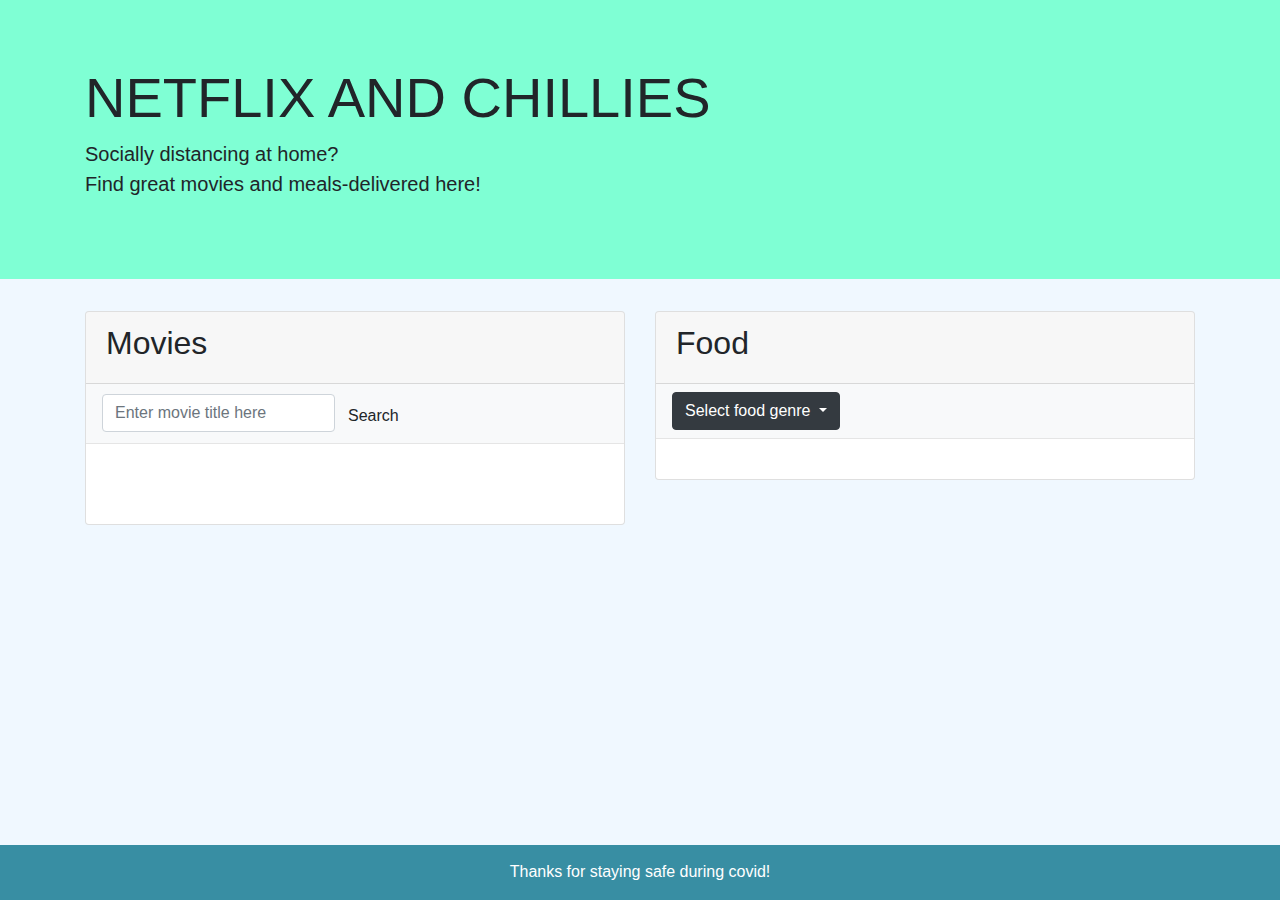
==== index2.html @ ed5594a0 "commented out search til its maybe needed?" ====
<!DOCTYPE html>
<html lang="en">

<head>
    <meta charset="UTF-8">
    <meta name="viewport" content="width=device-width, initial-scale=1.0">

    <!--Bootstrap Link-->
    <link rel="stylesheet" href="https://stackpath.bootstrapcdn.com/bootstrap/4.3.1/css/bootstrap.min.css"
        integrity="sha384-ggOyR0iXCbMQv3Xipma34MD+dH/1fQ784/j6cY/iJTQUOhcWr7x9JvoRxT2MZw1T" crossorigin="anonymous">


    <!--CSS Link-->
    <link rel="stylesheet" href="assets/style.css">

    <title>Netflix and Chillies</title>
</head>

<body>

    <header>
        <div class="jumbotron jumbotron-fluid" id="jumbo">
            <div class="container">
                <h1 class="display-4">NETFLIX AND CHILLIES</h1>
                <p class="lead">Socially distancing at home?<br>Find great movies and meals-delivered here!</p>
            </div>
        </div>
    </header>

    <div class="container" id="main-content">
        <div class="row">

            <!--DIV column 1 MOVIES-->
            <div class="col">
                <div class="card" style="width: 100%">
                    <div class="card-header">
                        <h2>Movies</h2>
                    </div>
                    <nav class="navbar navbar-light bg-light">
                        <form class="form-inline">
                            <input class="form-control" type="search" id="movie-search"
                                placeholder="Enter movie title here">
                            <button type="button" class="btn btn-light" id="searchButton"
                                style="margin-top: 5px">Search</button>
                        </form>
                    </nav>
                    <hr>
                    <div class="card-body" id="movie-section">
                    </div>
                    <div class="card-body" id="movie-links">
                    </div>
                </div>
            </div>

            <!--DIV column 2 FOOD-->
            <div class="col">
                <div class="card" style="width: 100%">
                    <div class="card-header">
                        <h2>Food</h2>
                    </div>

                    <nav class="navbar navbar-light bg-light">
                        <div class="dropdown">
                            <!-- <input class="form-control" type="search" id="city-search" placeholder="Your City"> commented out til we try to add searches-->
                            <button class="btn btn-dark dropdown-toggle" type="button" id="dropdownMenuButton"
                                data-toggle="dropdown" aria-haspopup="true" aria-expanded="false">
                                Select food genre
                            </button>
                            <div class="dropdown-menu" aria-labelledby="dropdownMenuButton">
                                <a class="dropdown-item" id="1">American</a>
                                <a class="dropdown-item" id="3">Asian</a>
                                <a class="dropdown-item" id="193">BBQ</a>
                                <a class="dropdown-item" id="182">Breakfast</a>
                                <a class="dropdown-item" id="168">Burger</a>
                                <a class="dropdown-item" id="25">Chinese</a>
                                <a class="dropdown-item" id="100">Desserts</a>
                                <a class="dropdown-item" id="40">Fast Food</a>
                                <a class="dropdown-item" id="143">Healthy Food</a>
                                <a class="dropdown-item" id="148">Indian</a>
                                <a class="dropdown-item" id="55">Italian</a>
                                <a class="dropdown-item" id="73">Mexican</a>
                                <a class="dropdown-item" id="82">Pizza</a>
                                <a class="dropdown-item" id="83">Seafood</a>
                                <a class="dropdown-item" id="177">Sushi</a>
                                <a class="dropdown-item" id="308">Vegetarian</a>
                            </div>
                        </div>
                    </nav>
                    <hr>
                    <div class="card-body" id="food-section">
                    </div>
                </div>
            </div>
        </div>

    </div>
    </div>

    <!--SPACEHOLDER FOR EASIER SCROLLING-->
    <div id="space-holder"></div>
    <div class="footer">
        <p>Thanks for staying safe during covid!</p>
    </div>

    <!--JQUERY AND SCRIPT LINKS-->
    <script src="https://code.jquery.com/jquery-3.4.1.slim.min.js"
        integrity="sha384-J6qa4849blE2+poT4WnyKhv5vZF5SrPo0iEjwBvKU7imGFAV0wwj1yYfoRSJoZ+n" crossorigin="anonymous">
        </script>
    <script src="https://cdn.jsdelivr.net/npm/popper.js@1.16.0/dist/umd/popper.min.js"
        integrity="sha384-Q6E9RHvbIyZFJoft+2mJbHaEWldlvI9IOYy5n3zV9zzTtmI3UksdQRVvoxMfooAo" crossorigin="anonymous">
        </script>
    <script src="https://stackpath.bootstrapcdn.com/bootstrap/4.4.1/js/bootstrap.min.js"
        integrity="sha384-wfSDF2E50Y2D1uUdj0O3uMBJnjuUD4Ih7YwaYd1iqfktj0Uod8GCExl3Og8ifwB6" crossorigin="anonymous">
        </script>


    <script src="https://cdnjs.cloudflare.com/ajax/libs/jquery/3.2.1/jquery.min.js"></script>
    <script src="assets/script.js"></script>


</body>

</html>
---- assets/style.css ----
*{
  box-sizing: border-box;
}
body {
    background-color: aliceblue;
}

#jumbo{
  background-color: aquamarine;
}

.header{
    height: 40px;
    position: center;
    font-family: Arial, Helvetica, sans-serif; 
    font-size: 35px;
    color: black;
    margin-bottom: 6px;
}

#main-content{
  width: 100%;
  margin: auto;
}

  .column {
    margin:20px;
    width: 50%;
    padding: 10px;
    height: 300px; 
  }
  .search-box {
    position: absolute;
    top: 50%;
    left: 50%;
    transform: translate(-50%, -50%);
    background: #666666;
    height: 40px;
    border-radius: 40px;
    padding: 10px;
    display: flex;
    justify-content: space-between;
  }
  .search-box:hover > .search-txt {
    width: 240px;
    padding: 0 6px;
  }
  .search-box:hover > .search-btn {
    background: white;
    color: black;
  }
  .search-btn {
    color: #eeeeee;
    width: 40px;
    height: 40px;
    border-radius: 50%;
    background: #2f3640;
    display: flex;
    justify-content: center;
    align-items: center;
    transition: 0.4s;
    color: white;
    cursor: pointer;
    text-decoration: none;
  }
  .search-btn > i {
    font-size: 20px;
  }
  .search-txt {
    border: none;
    background: none;
    outline: none;
    padding: 0;
    color: white;
    font-size: 16px;
    transition: 0.4s;
    line-height: 40px;
    width: 0px;
    font-weight: bold;
  }
hr{
  margin:0;
}

.dropbtn {
  background-color: #3498DB;
  color: white;
   padding: 16px;
   font-size: 16px;
  border: none;
  cursor: pointer;
 }
 /* Dropdown button on hover & focus */
 .dropbtn:hover, .dropbtn:focus {
  background-color: #2980B9;
 }
 /* The container <div> - needed to position the dropdown content */
 .dropdown {
  position: relative;
  display: inline-block;
 }
 /* Dropdown Content (Hidden by Default) */
 .dropdown-content {
  display: none;
  position: absolute;
  background-color: #F1F1F1;
  min-width: 160px;
  box-shadow: 0px 8px 16px 0px rgba(0,0,0,0.2);
  z-index: 1;
 }
 /* Links inside the dropdown */
 .dropdown-content a {
  color: black;
  padding: 12px 16px;
  text-decoration: none;
  display: block;
 }
 /* Change color of dropdown links on hover */
 .dropdown-content a:hover {background-color: #ddd}
 /* Show the dropdown menu (use JS to add this class to the .dropdown-content container when the user clicks on the dropdown button) */
 .show {display:block;}
 

#space-holder{
  height:200px;
}
.footer {
  padding-top: 15px;
  position: fixed;
  left: 0;
  bottom: 0;
  width: 100%;
  background-color: rgb(56, 142, 163);
  color: white;
  text-align: center;
}
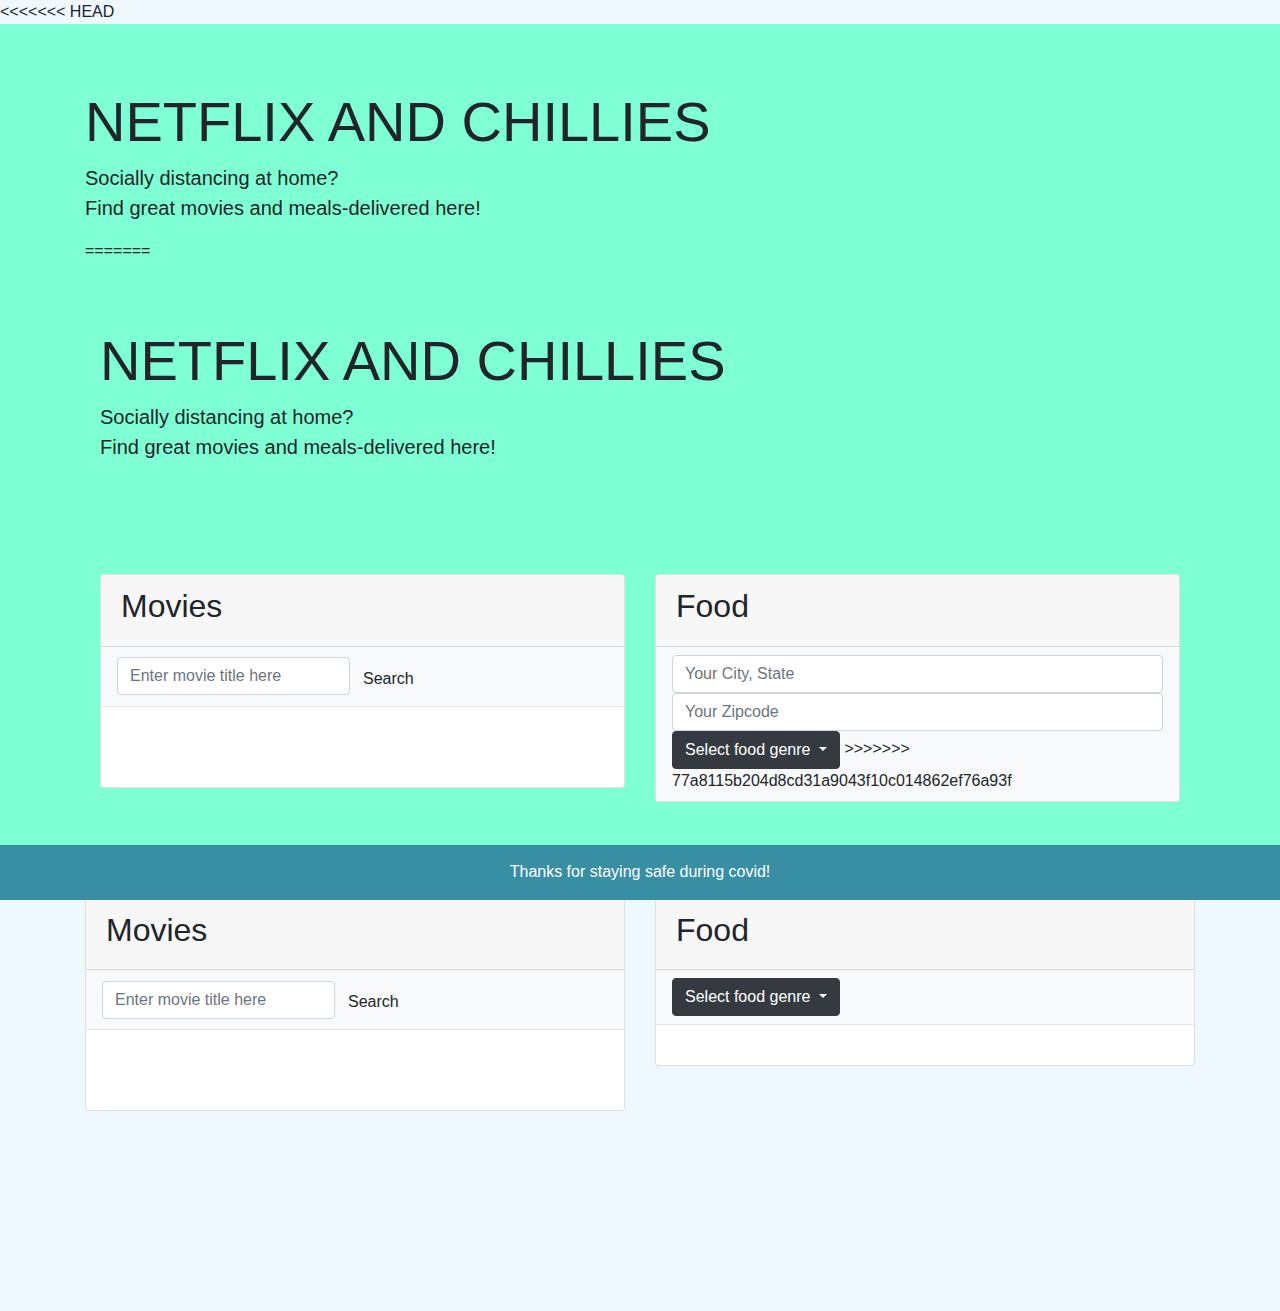
==== commit 166d7541: "Merge branch 'master' of github.com:saularjm/netflix-and-chilies into coolstuffs3.0" ====
--- a/index2.html
+++ b/index2.html
@@ -18,11 +18,79 @@
 
 <body>
 
+<<<<<<< HEAD
     <header>
         <div class="jumbotron jumbotron-fluid" id="jumbo">
             <div class="container">
                 <h1 class="display-4">NETFLIX AND CHILLIES</h1>
                 <p class="lead">Socially distancing at home?<br>Find great movies and meals-delivered here!</p>
+=======
+  <header>
+    <div class="jumbotron jumbotron-fluid" id="jumbo">
+      <div class="container">
+        <h1 class="display-4">NETFLIX AND CHILLIES</h1>
+        <p class="lead">Socially distancing at home?<br>Find great movies and meals-delivered here!</p>
+      </div>
+    </div>
+  </header>
+
+  <div class="container" id="main-content">
+    <div class="row">
+
+      <!--DIV column 1 MOVIES-->
+      <div class="col">
+        <div class="card" style="width: 100%">
+          <div class="card-header">
+            <h2>Movies</h2>
+          </div>
+          <nav class="navbar navbar-light bg-light">
+            <form class="form-inline">
+              <input class="form-control" type="search" id="movie-search" placeholder="Enter movie title here">
+              <button type="button" class="btn btn-light" id="searchButton" style="margin-top: 5px">Search</button>
+            </form>
+          </nav>
+          <hr>
+          <div class="card-body" id="movie-section">
+          </div>
+          <div class="card-body" id="movie-links">
+          </div>
+        </div>
+      </div>
+
+      <!--DIV column 2 FOOD-->
+      <div class="col">
+        <div class="card" style="width: 100%">
+          <div class="card-header">
+            <h2>Food</h2>
+          </div>
+
+          <nav class="navbar navbar-light bg-light">
+            <div class="dropdown">
+              <input class="form-control" type="search" id="city-search" placeholder="Your City, State">
+              <input class="form-control" type="search" id="zip-search" placeholder="Your Zipcode">
+              <button class="btn btn-dark dropdown-toggle" type="button" id="dropdownMenuButton"
+                data-toggle="dropdown" aria-haspopup="true" aria-expanded="false">
+                Select food genre
+              </button>
+              <div class="dropdown-menu" aria-labelledby="dropdownMenuButton">
+                <a class="dropdown-item" id="1">American</a>
+                <a class="dropdown-item" id="3">Asian</a>
+                <a class="dropdown-item" id="193">BBQ</a>
+                <a class="dropdown-item" id="182">Breakfast</a>
+                <a class="dropdown-item" id="168">Burger</a>
+                <a class="dropdown-item" id="25">Chinese</a>
+                <a class="dropdown-item" id="100">Desserts</a>
+                <a class="dropdown-item" id="40">Fast Food</a>
+                <a class="dropdown-item" id="143">Healthy Food</a>
+                <a class="dropdown-item" id="148">Indian</a>
+                <a class="dropdown-item" id="55">Italian</a>
+                <a class="dropdown-item" id="73">Mexican</a>
+                <a class="dropdown-item" id="82">Pizza</a>
+                <a class="dropdown-item" id="83">Seafood</a>
+                <a class="dropdown-item" id="177">Sushi</a>
+                <a class="dropdown-item" id="308">Vegetarian</a>
+              </div>
+>>>>>>> 77a8115b204d8cd31a9043f10c014862ef76a93f
             </div>
         </div>
     </header>
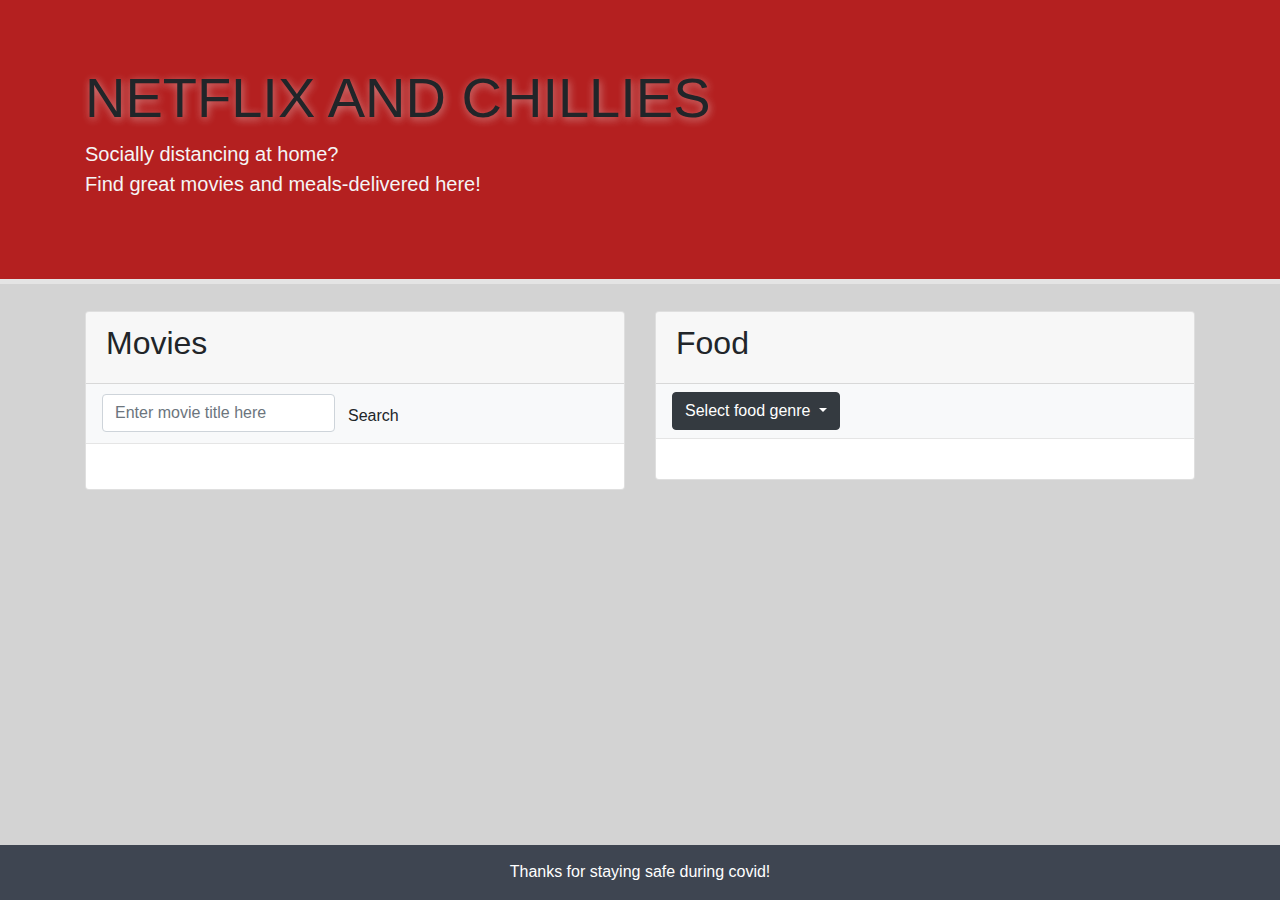
==== commit 21143291: "added food photos" ====
--- a/index2.html
+++ b/index2.html
@@ -18,79 +18,11 @@
 
 <body>
 
-<<<<<<< HEAD
     <header>
         <div class="jumbotron jumbotron-fluid" id="jumbo">
             <div class="container">
                 <h1 class="display-4">NETFLIX AND CHILLIES</h1>
                 <p class="lead">Socially distancing at home?<br>Find great movies and meals-delivered here!</p>
-=======
-  <header>
-    <div class="jumbotron jumbotron-fluid" id="jumbo">
-      <div class="container">
-        <h1 class="display-4">NETFLIX AND CHILLIES</h1>
-        <p class="lead">Socially distancing at home?<br>Find great movies and meals-delivered here!</p>
-      </div>
-    </div>
-  </header>
-
-  <div class="container" id="main-content">
-    <div class="row">
-
-      <!--DIV column 1 MOVIES-->
-      <div class="col">
-        <div class="card" style="width: 100%">
-          <div class="card-header">
-            <h2>Movies</h2>
-          </div>
-          <nav class="navbar navbar-light bg-light">
-            <form class="form-inline">
-              <input class="form-control" type="search" id="movie-search" placeholder="Enter movie title here">
-              <button type="button" class="btn btn-light" id="searchButton" style="margin-top: 5px">Search</button>
-            </form>
-          </nav>
-          <hr>
-          <div class="card-body" id="movie-section">
-          </div>
-          <div class="card-body" id="movie-links">
-          </div>
-        </div>
-      </div>
-
-      <!--DIV column 2 FOOD-->
-      <div class="col">
-        <div class="card" style="width: 100%">
-          <div class="card-header">
-            <h2>Food</h2>
-          </div>
-
-          <nav class="navbar navbar-light bg-light">
-            <div class="dropdown">
-              <input class="form-control" type="search" id="city-search" placeholder="Your City, State">
-              <input class="form-control" type="search" id="zip-search" placeholder="Your Zipcode">
-              <button class="btn btn-dark dropdown-toggle" type="button" id="dropdownMenuButton"
-                data-toggle="dropdown" aria-haspopup="true" aria-expanded="false">
-                Select food genre
-              </button>
-              <div class="dropdown-menu" aria-labelledby="dropdownMenuButton">
-                <a class="dropdown-item" id="1">American</a>
-                <a class="dropdown-item" id="3">Asian</a>
-                <a class="dropdown-item" id="193">BBQ</a>
-                <a class="dropdown-item" id="182">Breakfast</a>
-                <a class="dropdown-item" id="168">Burger</a>
-                <a class="dropdown-item" id="25">Chinese</a>
-                <a class="dropdown-item" id="100">Desserts</a>
-                <a class="dropdown-item" id="40">Fast Food</a>
-                <a class="dropdown-item" id="143">Healthy Food</a>
-                <a class="dropdown-item" id="148">Indian</a>
-                <a class="dropdown-item" id="55">Italian</a>
-                <a class="dropdown-item" id="73">Mexican</a>
-                <a class="dropdown-item" id="82">Pizza</a>
-                <a class="dropdown-item" id="83">Seafood</a>
-                <a class="dropdown-item" id="177">Sushi</a>
-                <a class="dropdown-item" id="308">Vegetarian</a>
-              </div>
->>>>>>> 77a8115b204d8cd31a9043f10c014862ef76a93f
             </div>
         </div>
     </header>
@@ -153,7 +85,19 @@
                                 <a class="dropdown-item" id="308">Vegetarian</a>
                             </div>
                         </div>
+                        
                     </nav>
+                      <div class="food-display">
+                      <img src="./assets/images/american.jpeg"  style="width: 100%; display: none" alt="american-food-pic" id="foodPic-1">
+                      <img src="./assets/images/asian.jpeg"  style="width: 100%; display: none" alt="american-food-pic" id="foodPic-3">
+                      <img src="./assets/images/barbeque.jpeg"  style="width: 100%; display: none" alt="american-food-pic" id="foodPic-193">
+                      <img src="./assets/images/breakfast.jpeg"  style="width: 100%; display: none" alt="american-food-pic" id="foodPic-182">
+                      <img src="./assets/images/burger.jpeg"  style="width: 100%; display: none" alt="american-food-pic" id="foodPic-168">
+                      <img src="./assets/images/chinese.jpeg"  style="width: 100%; display: none" alt="american-food-pic" id="foodPic-25">
+                      <img src="./assets/images/dessert.jpeg"  style="width: 100%; display: none" alt="american-food-pic" id="foodPic-100">
+                      <img src="./assets/images/fastfood.jpeg"  style="width: 100%; display: none" alt="american-food-pic" id="foodPic-40">
+                      </div>
+
                     <hr>
                     <div class="card-body" id="food-section">
                     </div>
--- a/assets/style.css
+++ b/assets/style.css
@@ -2,13 +2,21 @@
   box-sizing: border-box;
 }
 body {
-    background-color: aliceblue;
+    background-color: lightgray;
+    font-family: Arial, Helvetica, sans-serif;
 }
 
 #jumbo{
-  background-color: aquamarine;
+  background-color: rgb(180, 32, 32);
+  box-shadow: 0px 5px rgba(245, 245, 245, 0.493);
+
 }
-
+h1{
+  text-shadow: 1px 2px 8px rgba(245, 245, 245, 0.493);
+}
+.lead{
+  color: whitesmoke
+}
 .header{
     height: 40px;
     position: center;
@@ -23,104 +31,54 @@
   margin: auto;
 }
 
-  .column {
-    margin:20px;
-    width: 50%;
-    padding: 10px;
-    height: 300px; 
-  }
-  .search-box {
-    position: absolute;
-    top: 50%;
-    left: 50%;
-    transform: translate(-50%, -50%);
-    background: #666666;
-    height: 40px;
-    border-radius: 40px;
-    padding: 10px;
-    display: flex;
-    justify-content: space-between;
-  }
-  .search-box:hover > .search-txt {
-    width: 240px;
-    padding: 0 6px;
-  }
-  .search-box:hover > .search-btn {
-    background: white;
-    color: black;
-  }
-  .search-btn {
-    color: #eeeeee;
-    width: 40px;
-    height: 40px;
-    border-radius: 50%;
-    background: #2f3640;
-    display: flex;
-    justify-content: center;
-    align-items: center;
-    transition: 0.4s;
-    color: white;
-    cursor: pointer;
-    text-decoration: none;
-  }
-  .search-btn > i {
-    font-size: 20px;
-  }
-  .search-txt {
-    border: none;
-    background: none;
-    outline: none;
-    padding: 0;
-    color: white;
-    font-size: 16px;
-    transition: 0.4s;
-    line-height: 40px;
-    width: 0px;
-    font-weight: bold;
-  }
 hr{
   margin:0;
 }
-
-.dropbtn {
-  background-color: #3498DB;
-  color: white;
-   padding: 16px;
-   font-size: 16px;
-  border: none;
-  cursor: pointer;
- }
- /* Dropdown button on hover & focus */
- .dropbtn:hover, .dropbtn:focus {
-  background-color: #2980B9;
- }
- /* The container <div> - needed to position the dropdown content */
- .dropdown {
-  position: relative;
-  display: inline-block;
- }
- /* Dropdown Content (Hidden by Default) */
- .dropdown-content {
+.dropdown-menu{
+  margin-bottom: 100px;
+}
+#movie-title{
+  background-color: #FF8800;
+  border-radius: 5px;
+  text-shadow: 1px 2px 8px rgb(245, 245, 245);
+  padding: 10px;
+  margin:0;
+}
+#movie-section{
+  padding-bottom:5px;
+}
+#movie-title{
+  font-weight: bold;
+}
+#movie-links{
+  padding-top: 0;
+}
+#moviePic{
+  float:left;
+  margin-right: 15px;
+}
+.clearfix{
+  overflow:auto;
+}
+#plotDiv {
+  font-size: 12px;
+}
+#runtimeDiv{
+  font-size: 12px;
+}
+.hide{
   display: none;
-  position: absolute;
-  background-color: #F1F1F1;
-  min-width: 160px;
-  box-shadow: 0px 8px 16px 0px rgba(0,0,0,0.2);
-  z-index: 1;
- }
- /* Links inside the dropdown */
- .dropdown-content a {
-  color: black;
-  padding: 12px 16px;
-  text-decoration: none;
-  display: block;
- }
- /* Change color of dropdown links on hover */
- .dropdown-content a:hover {background-color: #ddd}
- /* Show the dropdown menu (use JS to add this class to the .dropdown-content container when the user clicks on the dropdown button) */
- .show {display:block;}
- 
-
+}
+#service-name{
+  margin-top: 15px;
+}
+#service-link{
+  margin-bottom: 10px;
+}
+#city-search{
+  margin-bottom: 10px;
+  width: 170px;
+}
 #space-holder{
   height:200px;
 }
@@ -130,7 +88,7 @@
   left: 0;
   bottom: 0;
   width: 100%;
-  background-color: rgb(56, 142, 163);
+  background-color: #3E4551;
   color: white;
   text-align: center;
 }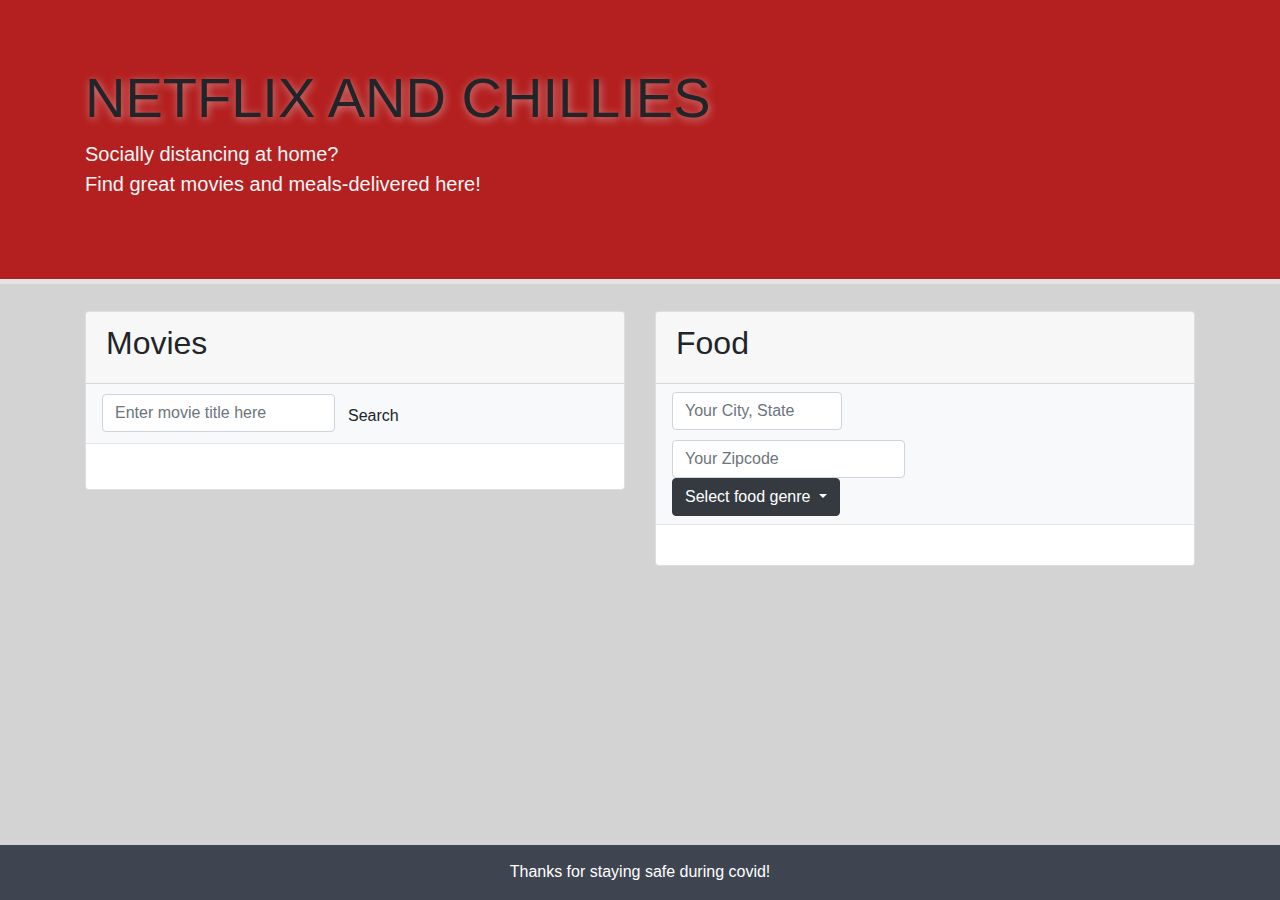
==== commit 1366850d: "merged  with master" ====
--- a/index2.html
+++ b/index2.html
@@ -61,7 +61,8 @@
 
                     <nav class="navbar navbar-light bg-light">
                         <div class="dropdown">
-                            <!-- <input class="form-control" type="search" id="city-search" placeholder="Your City"> commented out til we try to add searches-->
+                            <input class="form-control" type="search" id="city-search" placeholder="Your City, State">
+                            <input class="form-control" type="search" id="zip-search" placeholder="Your Zipcode">
                             <button class="btn btn-dark dropdown-toggle" type="button" id="dropdownMenuButton"
                                 data-toggle="dropdown" aria-haspopup="true" aria-expanded="false">
                                 Select food genre
--- a/assets/style.css
+++ b/assets/style.css
@@ -91,4 +91,10 @@
   background-color: #3E4551;
   color: white;
   text-align: center;
+}
+
+div.col.card{
+  height: auto;
+  width: 100%;
+
 }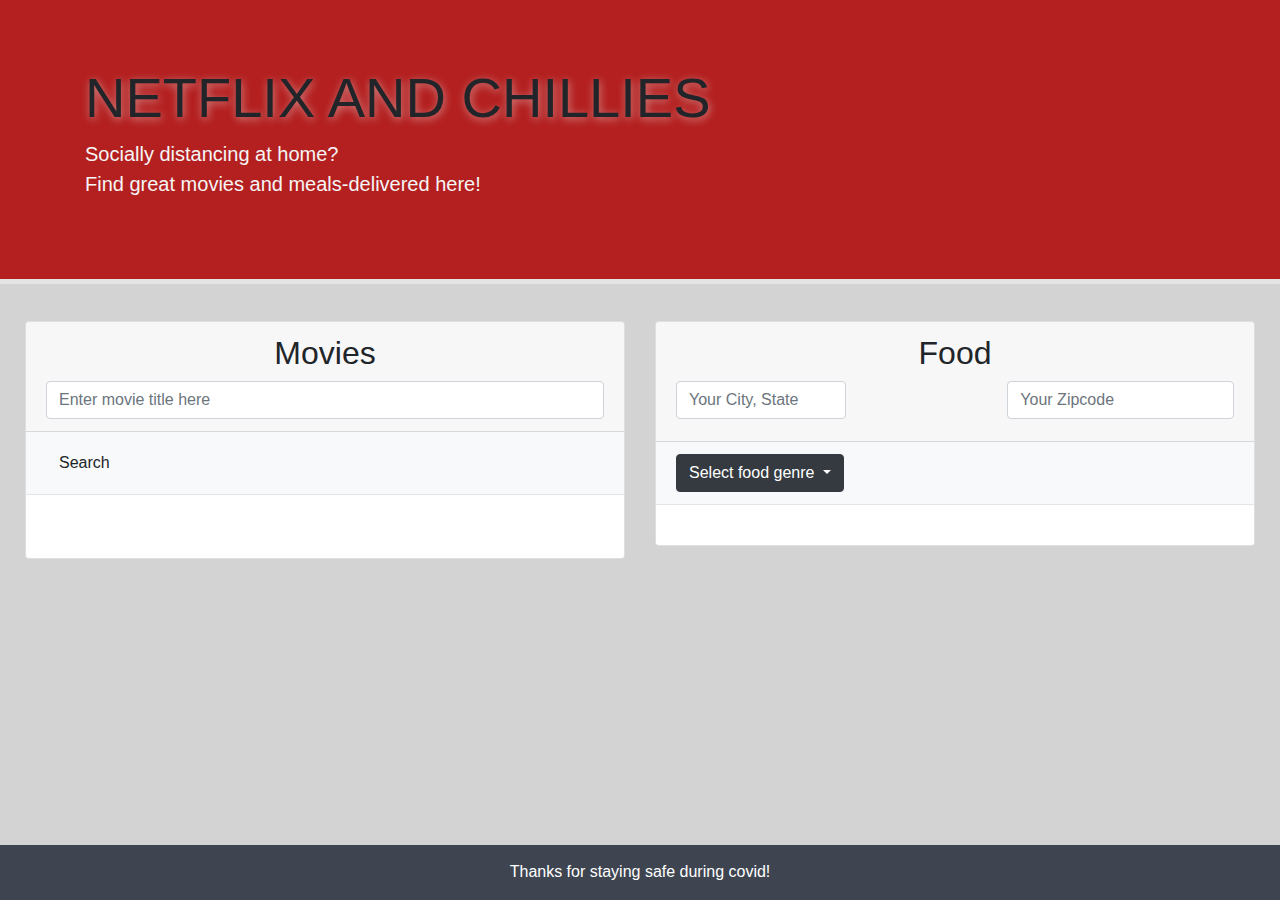
==== commit 89ae240e: "removed brs except one" ====
--- a/index2.html
+++ b/index2.html
@@ -27,7 +27,7 @@
         </div>
     </header>
 
-    <div class="container" id="main-content">
+    <div class="flex-container" id="main-content">
         <div class="row">
 
             <!--DIV column 1 MOVIES-->
@@ -35,13 +35,15 @@
                 <div class="card" style="width: 100%">
                     <div class="card-header">
                         <h2>Movies</h2>
+                        <input class="form-control" type="search" id="movie-search"
+                            placeholder="Enter movie title here">
                     </div>
                     <nav class="navbar navbar-light bg-light">
                         <form class="form-inline">
-                            <input class="form-control" type="search" id="movie-search"
-                                placeholder="Enter movie title here">
+                            <!-- <input class="form-control" type="search" id="movie-search"
+                                placeholder="Enter movie title here"> -->
                             <button type="button" class="btn btn-light" id="searchButton"
-                                style="margin-top: 5px">Search</button>
+                                style="margin-top: 0px">Search</button>
                         </form>
                     </nav>
                     <hr>
@@ -57,12 +59,23 @@
                 <div class="card" style="width: 100%">
                     <div class="card-header">
                         <h2>Food</h2>
+                        <form>
+                            <div class="form-row">
+                                <div class="col-7">
+                                    <input type="search" class="form-control" id="city-search"
+                                        placeholder="Your City, State">
+                                </div>
+                                <div class="col">
+                                    <input type="search" class="form-control" id="zip-search"
+                                        placeholder="Your Zipcode">
+                                </div>
+                            </div>
+                        </form>
                     </div>
 
                     <nav class="navbar navbar-light bg-light">
+
                         <div class="dropdown">
-                            <input class="form-control" type="search" id="city-search" placeholder="Your City, State">
-                            <input class="form-control" type="search" id="zip-search" placeholder="Your Zipcode">
                             <button class="btn btn-dark dropdown-toggle" type="button" id="dropdownMenuButton"
                                 data-toggle="dropdown" aria-haspopup="true" aria-expanded="false">
                                 Select food genre
@@ -86,19 +99,42 @@
                                 <a class="dropdown-item" id="308">Vegetarian</a>
                             </div>
                         </div>
-                        
+
                     </nav>
-                      <div class="food-display">
-                      <img src="./assets/images/american.jpeg"  style="width: 100%; display: none" alt="american-food-pic" id="foodPic-1">
-                      <img src="./assets/images/asian.jpeg"  style="width: 100%; display: none" alt="american-food-pic" id="foodPic-3">
-                      <img src="./assets/images/barbeque.jpeg"  style="width: 100%; display: none" alt="american-food-pic" id="foodPic-193">
-                      <img src="./assets/images/breakfast.jpeg"  style="width: 100%; display: none" alt="american-food-pic" id="foodPic-182">
-                      <img src="./assets/images/burger.jpeg"  style="width: 100%; display: none" alt="american-food-pic" id="foodPic-168">
-                      <img src="./assets/images/chinese.jpeg"  style="width: 100%; display: none" alt="american-food-pic" id="foodPic-25">
-                      <img src="./assets/images/dessert.jpeg"  style="width: 100%; display: none" alt="american-food-pic" id="foodPic-100">
-                      <img src="./assets/images/fastfood.jpeg"  style="width: 100%; display: none" alt="american-food-pic" id="foodPic-40">
-                      </div>
-
+                    <div class="food-display">
+                        <img src="./assets/images/american.jpeg" style="width: 100%; display: none"
+                            alt="american-food-pic" id="foodPic-1">
+                        <img src="./assets/images/asian.jpeg" style="width: 100%; display: none" alt="asian-food-pic"
+                            id="foodPic-3">
+                        <img src="./assets/images/barbeque.jpeg" style="width: 100%; display: none"
+                            alt="bbq-food-pic" id="foodPic-193">
+                        <img src="./assets/images/breakfast.jpeg" style="width: 100%; display: none"
+                            alt="breakfast-food-pic" id="foodPic-182">
+                        <img src="./assets/images/burgers.jpeg" style="width: 100%; display: none"
+                            alt="burgers-food-pic" id="foodPic-168">
+                        <img src="./assets/images/chinese.jpeg" style="width: 100%; display: none"
+                            alt="chinese-food-pic" id="foodPic-25">
+                        <img src="./assets/images/dessert.jpeg" style="width: 100%; display: none"
+                            alt="dessert-food-pic" id="foodPic-100">
+                        <img src="./assets/images/fastfood.jpeg" style="width: 100%; display: none"
+                            alt="fastfood-food-pic" id="foodPic-40">
+                        <img src="./assets/images/healthyfood.jpg" style="width: 100%; display: none"
+                            alt="healthyfood-food-pic" id="foodPic-143">
+                        <img src="./assets/images/indian.jpg" style="width: 100%; display: none" alt="indian-food-pic"
+                            id="foodPic-148">
+                        <img src="./assets/images/italian.jpg" style="width: 100%; display: none"
+                            alt="italian-food-pic" id="foodPic-55">
+                        <img src="./assets/images/mexican.jpg" style="width: 100%; display: none"
+                            alt="mexican-food-pic" id="foodPic-73">
+                        <img src="./assets/images/pizza.jpg" style="width: 100%; display: none" alt="pizza-food-pic"
+                            id="foodPic-82">
+                        <img src="./assets/images/seafood.jpg" style="width: 100%; display: none"
+                            alt="seafood-food-pic" id="foodPic-83">
+                        <img src="./assets/images/sushi.jpg" style="width: 100%; display: none" alt="sushi-food-pic"
+                            id="foodPic-177">
+                        <img src="./assets/images/vegetarian.jpg" style="width: 100%; display: none"
+                            alt="vegetarian-food-pic" id="foodPic-308">
+                    </div>
                     <hr>
                     <div class="card-body" id="food-section">
                     </div>
--- a/assets/style.css
+++ b/assets/style.css
@@ -2,7 +2,7 @@
   box-sizing: border-box;
 }
 body {
-    background-color: lightgray;
+    background-color: rgb(211, 211, 211);
     font-family: Arial, Helvetica, sans-serif;
 }
 
@@ -45,14 +45,14 @@
   margin:0;
 }
 #movie-section{
-  padding-bottom:5px;
+  padding-bottom:3px;
 }
 #movie-title{
   font-weight: bold;
 }
-#movie-links{
+/* #movie-links{
   padding-top: 0;
-}
+} */
 #moviePic{
   float:left;
   margin-right: 15px;
@@ -93,8 +93,39 @@
   text-align: center;
 }
 
-div.col.card{
-  height: auto;
+.flex-container {
+  display: flex;
+  flex-wrap: nowrap;
+}
+
+.flex-container > div {
   width: 100%;
+  margin: 10px;
+  text-align: center;
+  
+}
 
+.navbar {
+  position: relative;
+  display: -ms-flexbox;
+  display: flex;
+  -ms-flex-wrap: wrap;
+  flex-wrap: wrap;
+  -ms-flex-align: center;
+  align-items: center;
+  -ms-flex-pack: justify;
+  justify-content: space-between;
+  padding: .75rem 1.25rem;
+  margin-bottom: 0px;
+}
+
+.card-header {
+  padding: .75rem 1.25rem;
+  margin-bottom: 0;
+  background-color: rgba(0,0,0,.03);
+  border-bottom: 1px solid rgba(0,0,0,.125);
+}
+.food-display{
+  margin-bottom: 0px;
+  
 }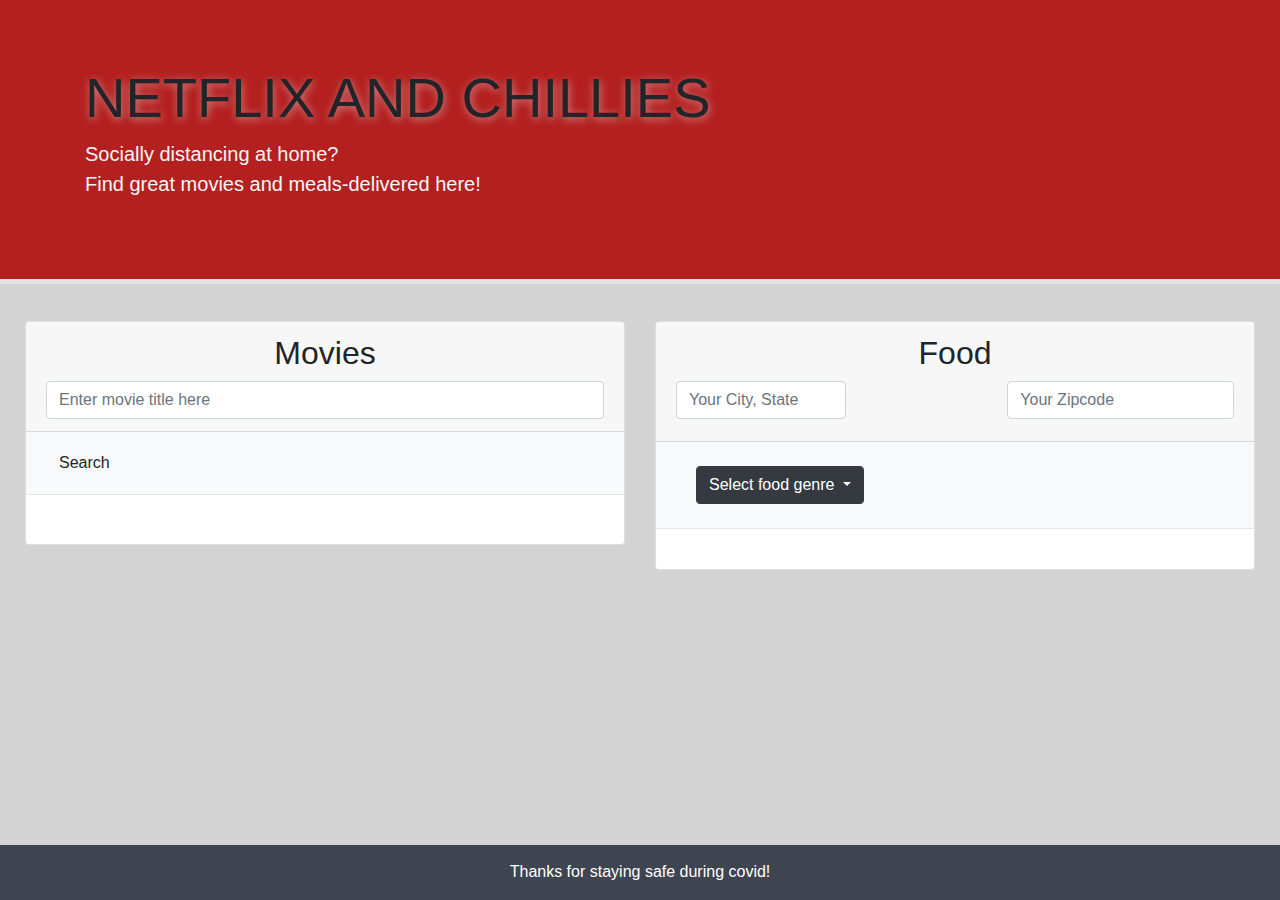
==== commit 3cd7a017: "readme first draft, deleted unused form in index2" ====
--- a/index2.html
+++ b/index2.html
@@ -40,8 +40,6 @@
                     </div>
                     <nav class="navbar navbar-light bg-light">
                         <form class="form-inline">
-                            <!-- <input class="form-control" type="search" id="movie-search"
-                                placeholder="Enter movie title here"> -->
                             <button type="button" class="btn btn-light" id="searchButton"
                                 style="margin-top: 0px">Search</button>
                         </form>
--- a/assets/style.css
+++ b/assets/style.css
@@ -50,9 +50,10 @@
 #movie-title{
   font-weight: bold;
 }
-/* #movie-links{
+ #movie-links{
   padding-top: 0;
-} */
+  padding-bottom: 26px;
+}
 #moviePic{
   float:left;
   margin-right: 15px;
@@ -119,6 +120,12 @@
   margin-bottom: 0px;
 }
 
+.dropdown{
+  padding: .75rem 1.25rem;
+  margin-bottom: 0px;
+
+}
+
 .card-header {
   padding: .75rem 1.25rem;
   margin-bottom: 0;
